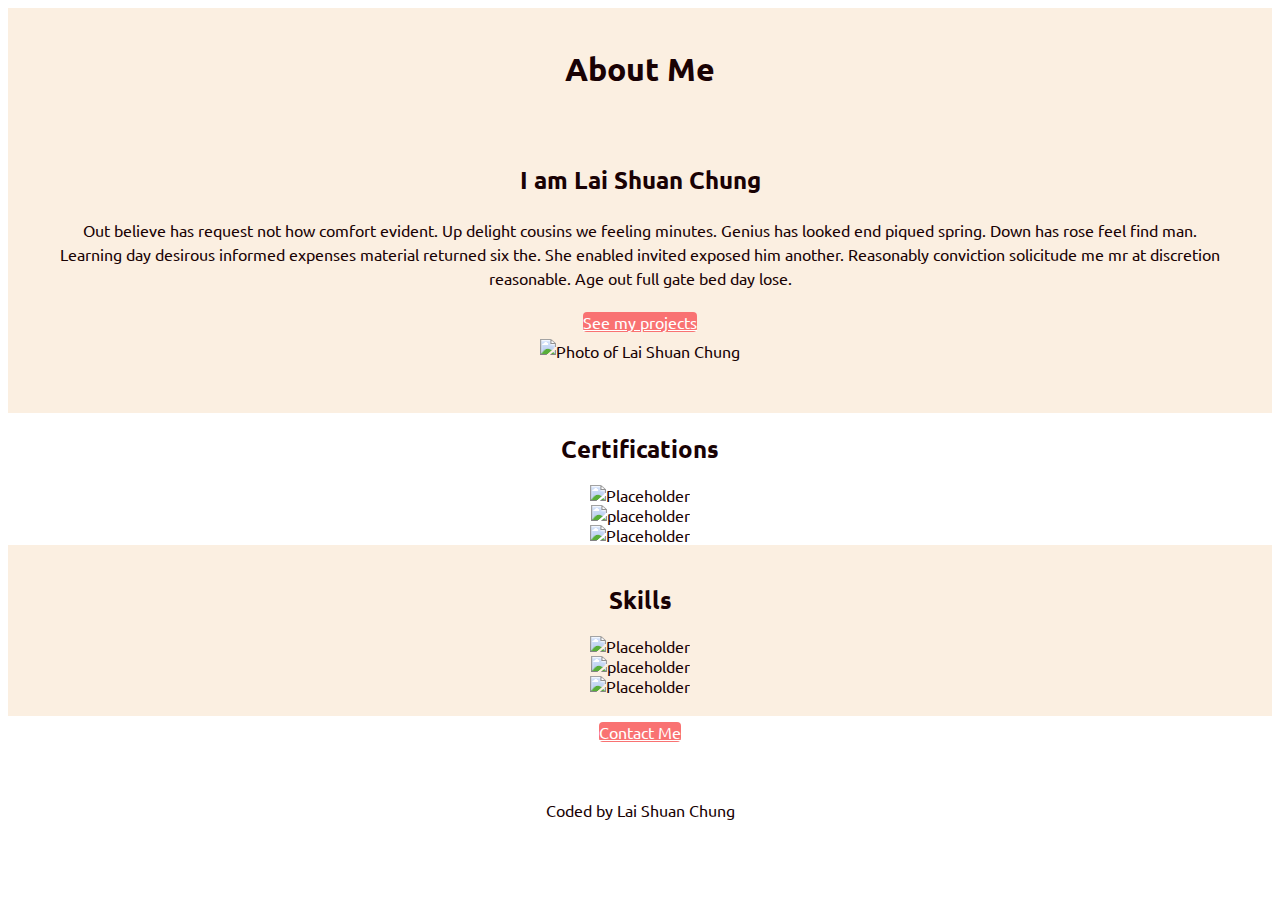
==== about.html @ 11e529cc "Added Margin to h1" ====
<!DOCTYPE html>
<html lang="en">
  <head>
    <meta charset="UTF-8" />
    <meta http-equiv="X-UA-Compatible" content="IE=edge" />
    <meta name="viewport" content="width=device-width, initial-scale=1.0" />
    <meta
      name="description"
      content="An about page, about Lai Shuan Chung and coding"
    />
    <link
      href="https://cdn.jsdelivr.net/npm/bootstrap@5.1.1/dist/css/bootstrap.min.css"
      rel="stylesheet"
      integrity="sha384-F3w7mX95PdgyTmZZMECAngseQB83DfGTowi0iMjiWaeVhAn4FJkqJByhZMI3AhiU"
      crossorigin="anonymous"
    />
    <script
      src="https://cdn.jsdelivr.net/npm/bootstrap@5.1.1/dist/js/bootstrap.bundle.min.js"
      integrity="sha384-/bQdsTh/da6pkI1MST/rWKFNjaCP5gBSY4sEBT38Q/9RBh9AH40zEOg7Hlq2THRZ"
      crossorigin="anonymous"
    ></script>
    <script
      src="https://kit.fontawesome.com/75ed28eb08.js"
      crossorigin="anonymous"
    ></script>
    <link rel="preconnect" href="https://fonts.googleapis.com" />
    <link rel="preconnect" href="https://fonts.gstatic.com" crossorigin />
    <link
      href="https://fonts.googleapis.com/css2?family=Ubuntu:wght@300;700&display=swap"
      rel="stylesheet"
    />
    <link rel="stylesheet" href="/src/style.css" />
    <title>About Me- Lai Shuan Chung</title>
  </head>
  <body>
    <div class="primary">
      <h1 class="mt-5">About Me</h1>
      <div class="container">
        <div class="row project-description">
          <div class="col">
            <h2 class="m-4">I am Lai Shuan Chung</h2>
            <p class="mb-4">
              Out believe has request not how comfort evident. Up delight
              cousins we feeling minutes. Genius has looked end piqued spring.
              Down has rose feel find man. Learning day desirous informed
              expenses material returned six the. She enabled invited exposed
              him another. Reasonably conviction solicitude me mr at discretion
              reasonable. Age out full gate bed day lose.
            </p>
            <a href="" class="btn btn-branding" title="Portfolio Link"
              >See my projects <i class="fas fa-arrow-right"></i
            ></a>
          </div>
          <div class="col-md-6 d-none d-md-block">
            <img
              src="/media/weatherapp.jpg"
              alt="Photo of Lai Shuan Chung"
              class="img-fluid rounded"
            />
          </div>
        </div>
      </div>
    </div>
    <h2>Certifications</h2>
    <div class="row">
      <div class="col">
        <img
          src="/media/weatherapp.jpg"
          alt="Placeholder"
          class="img-fluid rounded"
        />
      </div>
      <div class="col">
        <img
          src="/media/weatherapp.jpg"
          alt="placeholder"
          class="img-fluid rounded"
        />
      </div>
      <div class="col">
        <img
          src="/media/weatherapp.jpg"
          alt="Placeholder"
          class="img-fluid rounded"
        />
      </div>
    </div>

    <div class="primary">
      <h2>Skills</h2>
      <div class="row">
        <div class="col">
          <img
            src="/media/weatherapp.jpg"
            alt="Placeholder"
            class="img-fluid rounded"
          />
        </div>
        <div class="col">
          <img
            src="/media/weatherapp.jpg"
            alt="placeholder"
            class="img-fluid rounded"
          />
        </div>
        <div class="col">
          <img
            src="/media/weatherapp.jpg"
            alt="Placeholder"
            class="img-fluid rounded"
          />
        </div>
      </div>
    </div>

    <div class="mt-4">
      <a href="#" class="btn btn-branding" title="Contact Link"
        >Contact Me <i class="fas fa-arrow-right"></i
      ></a>
    </div>
    <footer>
      <div class="mt-4">
        <a
          href="https://github.com/lch0711"
          target="_blank"
          title="Github"
          class="contact-links"
          ><i class="fab fa-github"></i
        ></a>
        <a
          href="https://www.linkedin.com/in/lai-shuan-chung-559726215/"
          target="_blank"
          title="Linkedin"
          class="contact-links"
          ><i class="fab fa-linkedin"></i
        ></a>
        <a
          href="mailto:lisachung1262@gmail.com"
          target="_blank"
          title="Email"
          class="contact-links"
          ><i class="fas fa-envelope"></i
        ></a>
      </div>
      <p>Coded by Lai Shuan Chung</p>
    </footer>
  </body>
</html>
---- src/style.css ----
:root {
  --primary-color: #f97272;
  --secondary-color: #fbefe1;
  --default-font-family: "Ubuntu", sans-serif;
}

body {
  font-family: var(--default-font-family);
  color: #190204;
  text-align: center;
}

.primary {
  background-color: var(--secondary-color);
  padding: 20px;
}

.intro {
  padding: 200px 20px;
}
.intro p {
  font-size: 18px;
  margin: 0;
}
.intro h1 {
  font-size: 78px;
}

.intro h2 {
  font-size: 24px;
  line-height: 2;
}

.intro .btn-branding {
  background-color: var(--primary-color);
  color: white;
  font-size: 18px;
  line-height: 2;
  border-radius: 4px;
  padding: 12px 20px;
}

.btn-branding {
  background-color: var(--primary-color);
  color: white;
  font-size: 16px;
  line-height: 2;
  border-radius: 4px;
}

.contact-links {
  color: var(--primary-color);
  font-size: 28px;
  padding: 20px;
}

.project-description {
  padding: 30px;
  line-height: 1.5;
}

@media (max-width: 425px) {
  .intro {
    padding: 100px 0 0 0;
  }
  .intro h1 {
    font-size: 40px;
  }
  .intro h2 {
    font-size: 16px;
  }
  .intro .btn-branding {
    line-height: 1;
    margin: 0;
  }
}

@media (max-width: 768px) {
  .intro {
    padding: 100px 0 0 0;
  }
}
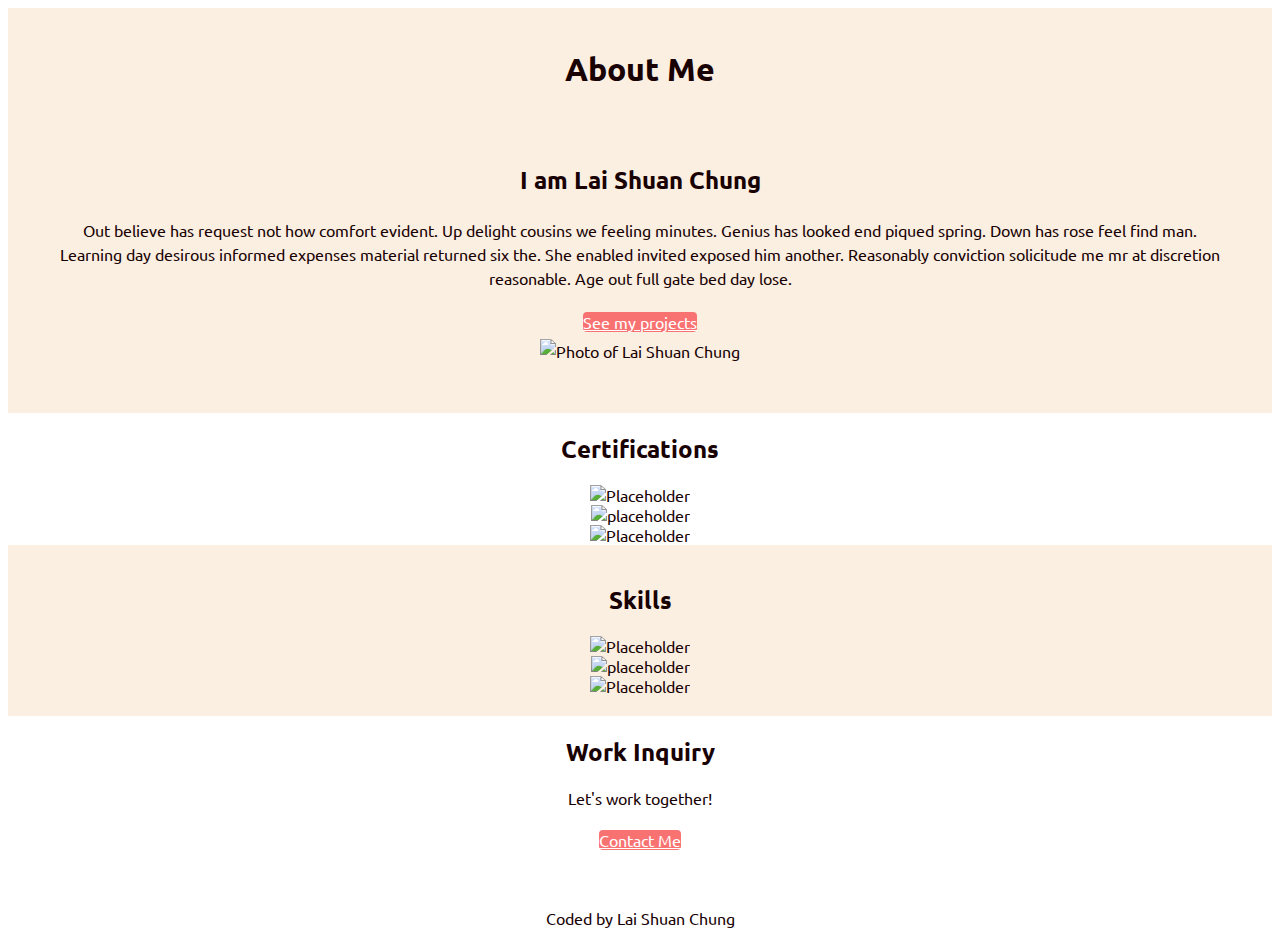
==== commit 7055a7df: "Added portfolio project page" ====
--- a/about.html
+++ b/about.html
@@ -114,6 +114,8 @@
     </div>
 
     <div class="mt-4">
+      <h2>Work Inquiry</h2>
+      <p>Let's work together!</p>
       <a href="#" class="btn btn-branding" title="Contact Link"
         >Contact Me <i class="fas fa-arrow-right"></i
       ></a>
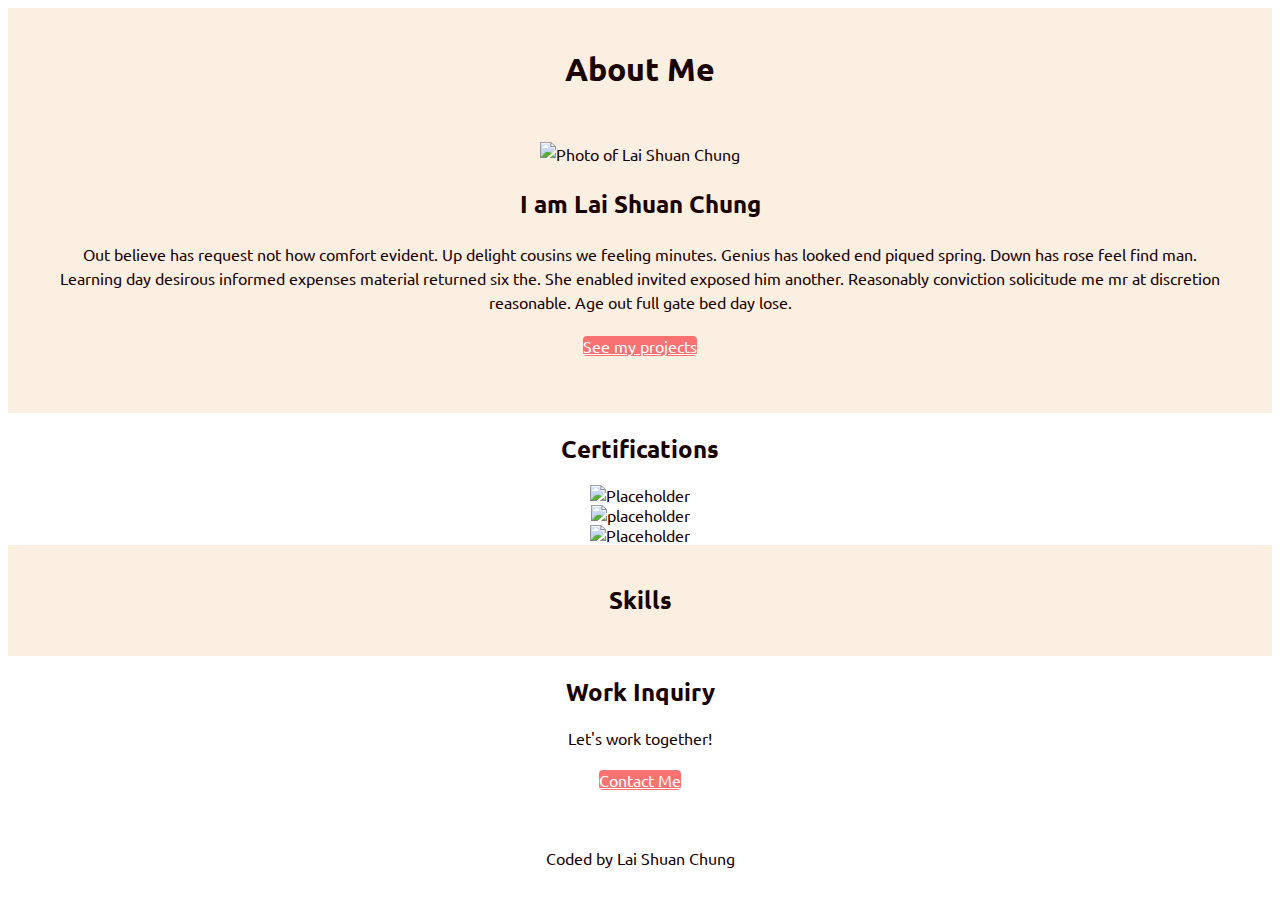
==== commit fc9d12d9: "Added content to contact, about and portfolio" ====
--- a/about.html
+++ b/about.html
@@ -37,6 +37,14 @@
       <h1 class="mt-5">About Me</h1>
       <div class="container">
         <div class="row project-description">
+          <div class="col-md-6">
+            <img
+              src="/media/self.jpg"
+              alt="Photo of Lai Shuan Chung"
+              class="img-fluid rounded"
+              width="400"
+            />
+          </div>
           <div class="col">
             <h2 class="m-4">I am Lai Shuan Chung</h2>
             <p class="mb-4">
@@ -50,13 +58,6 @@
             <a href="" class="btn btn-branding" title="Portfolio Link"
               >See my projects <i class="fas fa-arrow-right"></i
             ></a>
-          </div>
-          <div class="col-md-6 d-none d-md-block">
-            <img
-              src="/media/weatherapp.jpg"
-              alt="Photo of Lai Shuan Chung"
-              class="img-fluid rounded"
-            />
           </div>
         </div>
       </div>
@@ -88,29 +89,11 @@
 
     <div class="primary">
       <h2>Skills</h2>
-      <div class="row">
-        <div class="col">
-          <img
-            src="/media/weatherapp.jpg"
-            alt="Placeholder"
-            class="img-fluid rounded"
-          />
-        </div>
-        <div class="col">
-          <img
-            src="/media/weatherapp.jpg"
-            alt="placeholder"
-            class="img-fluid rounded"
-          />
-        </div>
-        <div class="col">
-          <img
-            src="/media/weatherapp.jpg"
-            alt="Placeholder"
-            class="img-fluid rounded"
-          />
-        </div>
-      </div>
+      <p class="d-flex justify-content-center mb-4">
+        <span class="icon"><i class="fab fa-html5"></i></span>
+        <span class="icon"><i class="fab fa-css3-alt"></i></span>
+        <span class="icon"><i class="fab fa-js-square"></i></span>
+      </p>
     </div>
 
     <div class="mt-4">
--- a/src/style.css
+++ b/src/style.css
@@ -9,6 +9,29 @@
   color: #190204;
   text-align: center;
 }
+nav {
+  padding: 20px 0;
+}
+
+nav ul {
+  padding: 0;
+  margin: 0;
+}
+
+nav li {
+  display: inline;
+  list-style: none;
+  line-height: 42px;
+  margin-left: 15px;
+}
+nav a {
+  text-decoration: none;
+  color: #190204;
+}
+
+nav a :hover {
+  color: var(--primary-color);
+}
 
 .primary {
   background-color: var(--secondary-color);
@@ -16,7 +39,7 @@
 }
 
 .intro {
-  padding: 200px 20px;
+  padding: 150px 20px;
 }
 .intro p {
   font-size: 18px;
@@ -59,6 +82,10 @@
   line-height: 1.5;
 }
 
+.icons {
+  padding: 0px 20px;
+}
+
 @media (max-width: 425px) {
   .intro {
     padding: 100px 0 0 0;
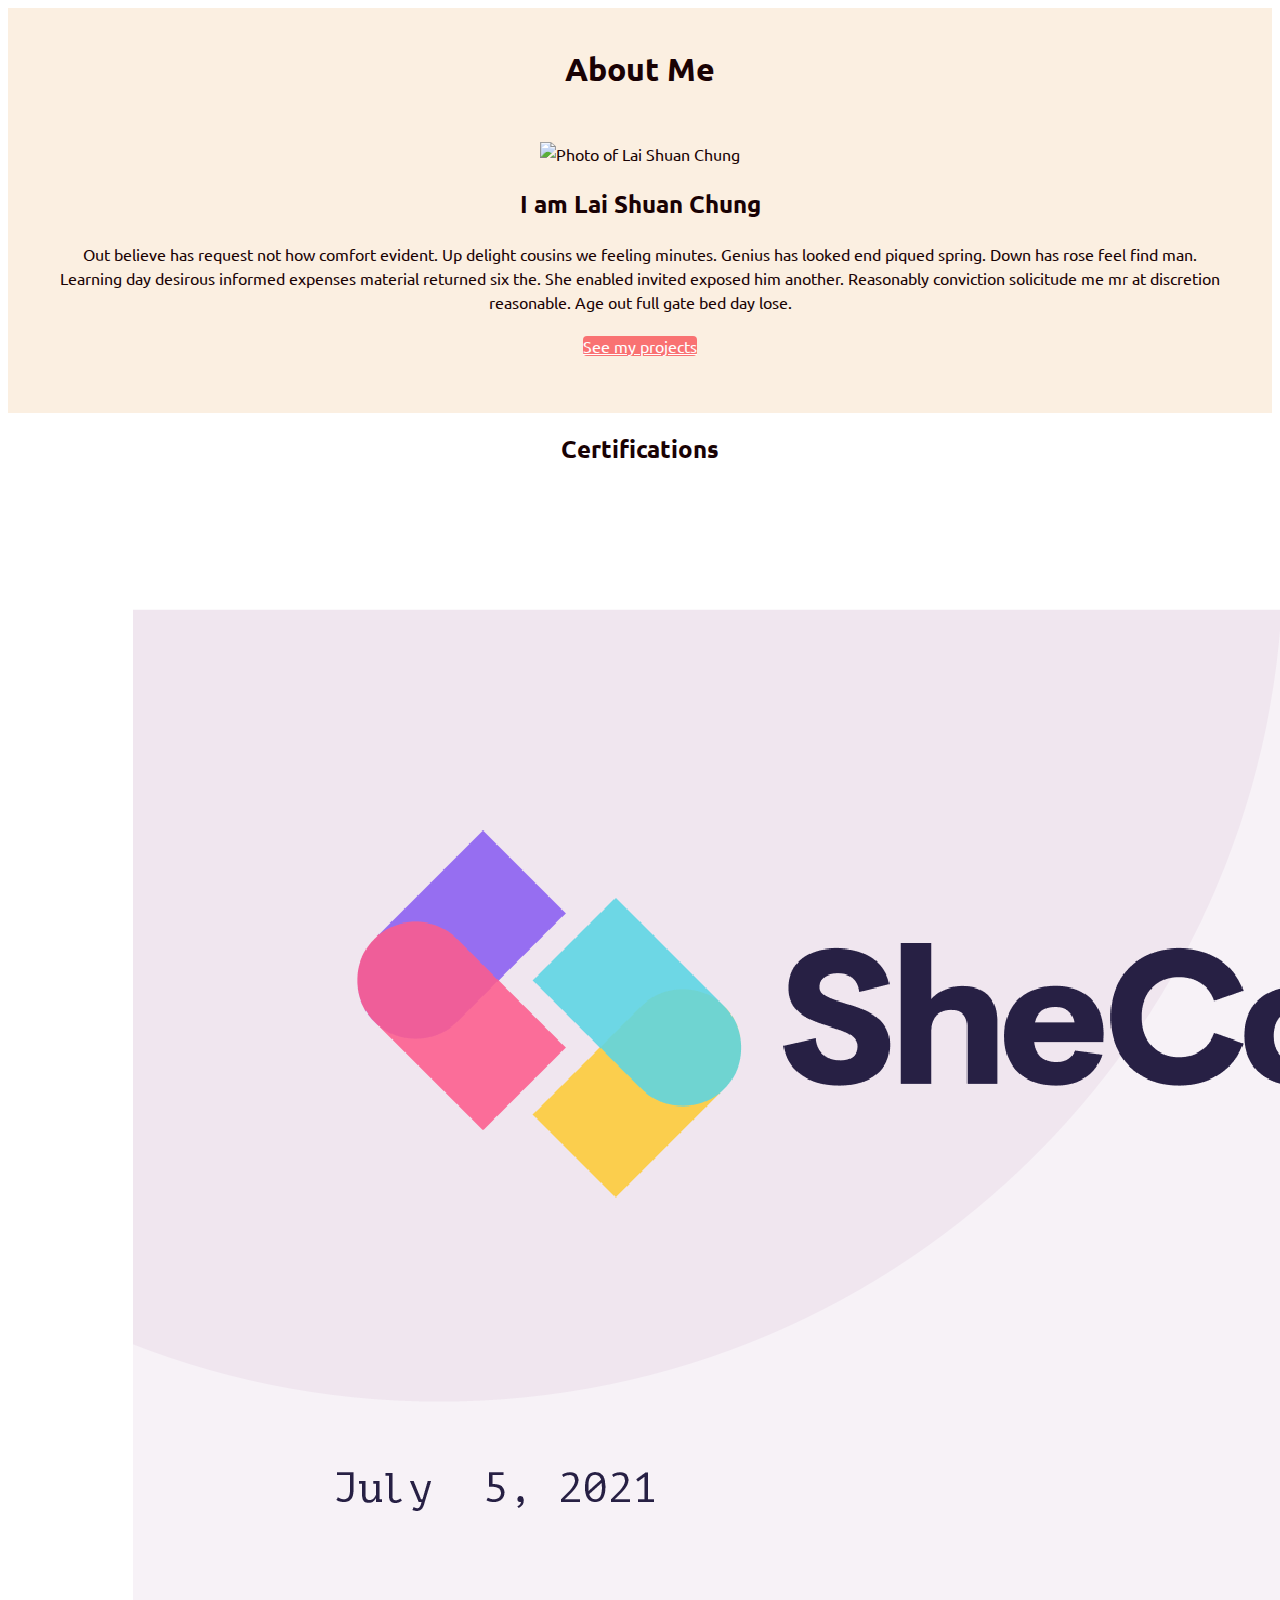
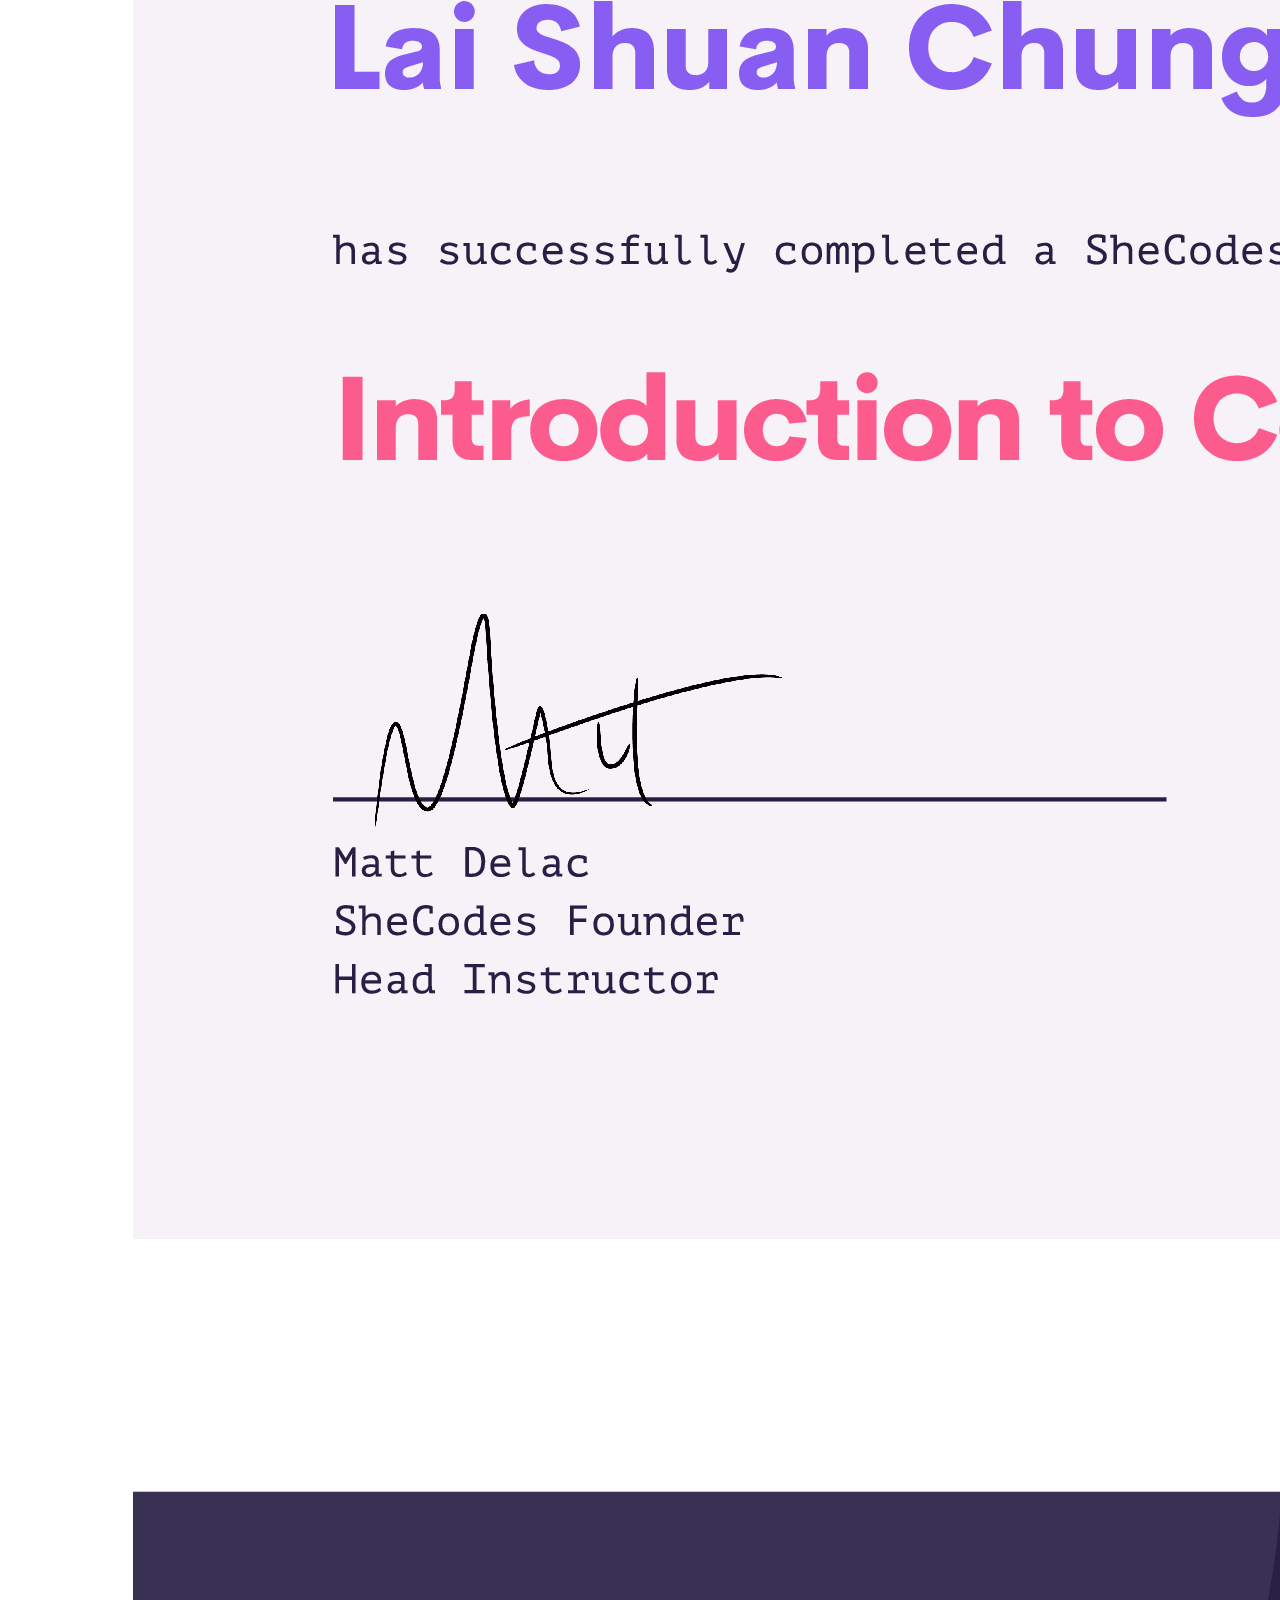
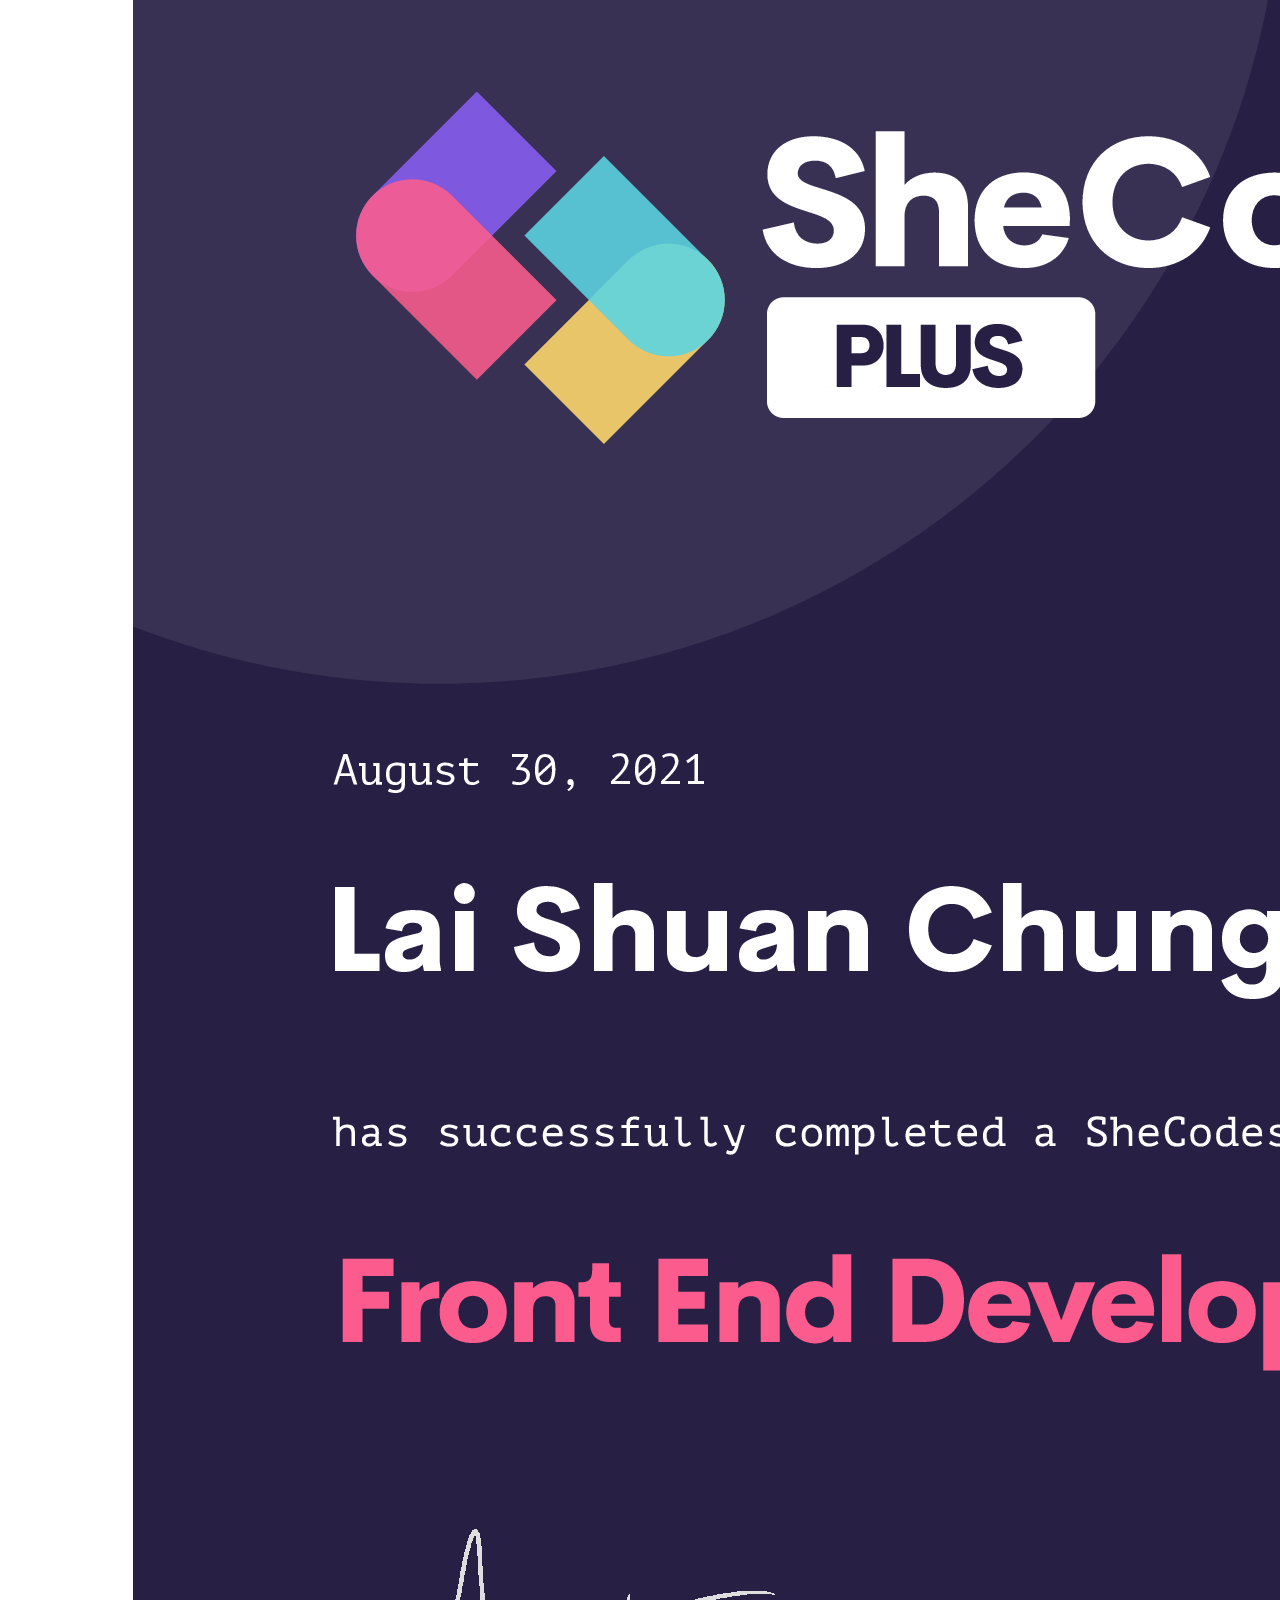
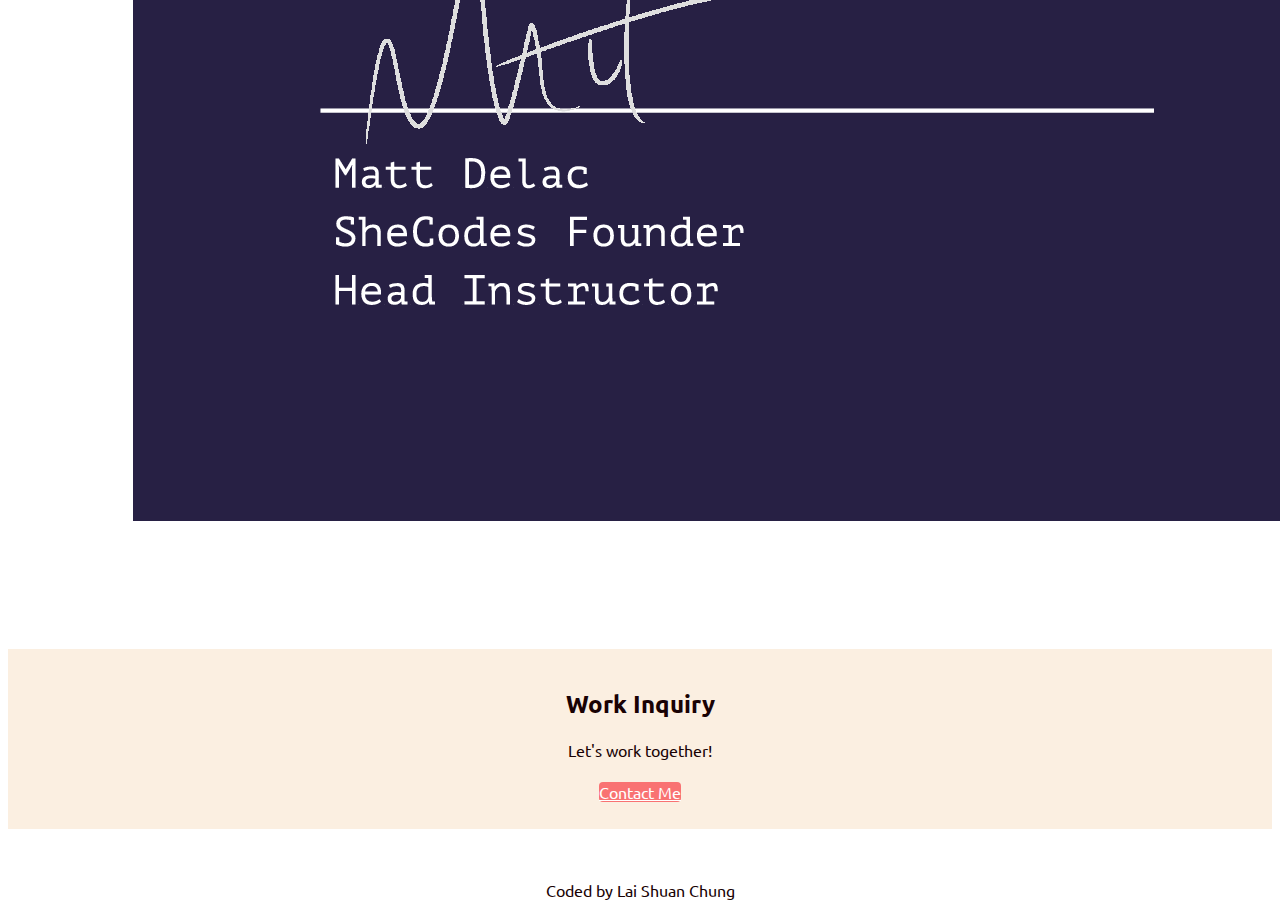
==== commit 62329bcd: "Made changes to content in About page" ====
--- a/about.html
+++ b/about.html
@@ -55,51 +55,47 @@
               him another. Reasonably conviction solicitude me mr at discretion
               reasonable. Age out full gate bed day lose.
             </p>
-            <a href="" class="btn btn-branding" title="Portfolio Link"
+            <a
+              href="/portfolio.html"
+              class="btn btn-branding"
+              title="Portfolio Link"
               >See my projects <i class="fas fa-arrow-right"></i
             ></a>
           </div>
         </div>
       </div>
     </div>
-    <h2>Certifications</h2>
-    <div class="row">
-      <div class="col">
-        <img
-          src="/media/weatherapp.jpg"
-          alt="Placeholder"
-          class="img-fluid rounded"
-        />
-      </div>
-      <div class="col">
-        <img
-          src="/media/weatherapp.jpg"
-          alt="placeholder"
-          class="img-fluid rounded"
-        />
-      </div>
-      <div class="col">
-        <img
-          src="/media/weatherapp.jpg"
-          alt="Placeholder"
-          class="img-fluid rounded"
-        />
+
+    <div class="container">
+      <h2 class="mt-5">Certifications</h2>
+      <div class="row">
+        <div class="col-6">
+          <a
+            href="https://www.shecodes.io/certificates/ea3071014220846401aa622a99d0042d"
+            target="_blank"
+            ><img
+              src="/media/basics.png"
+              alt="SheCodes Basics Certification"
+              class="img-fluid rounded"
+          /></a>
+        </div>
+        <div class="col-6">
+          <a
+            href="https://www.shecodes.io/certificates/0d3a905c2948b84e8ffbeb626ccad77b"
+            target="_blank"
+            ><img
+              src="/media/plus.png"
+              alt="SheCodes Plus"
+              class="img-fluid rounded"
+          /></a>
+        </div>
       </div>
     </div>
 
-    <div class="primary">
-      <h2>Skills</h2>
-      <p class="d-flex justify-content-center mb-4">
-        <span class="icon"><i class="fab fa-html5"></i></span>
-        <span class="icon"><i class="fab fa-css3-alt"></i></span>
-        <span class="icon"><i class="fab fa-js-square"></i></span>
-      </p>
-    </div>
-
-    <div class="mt-4">
+    <div class="mt-4 primary">
       <h2>Work Inquiry</h2>
       <p>Let's work together!</p>
-      <a href="#" class="btn btn-branding" title="Contact Link"
+      <a href="/contact.html" class="btn btn-branding" title="Contact Link"
         >Contact Me <i class="fas fa-arrow-right"></i
       ></a>
     </div>
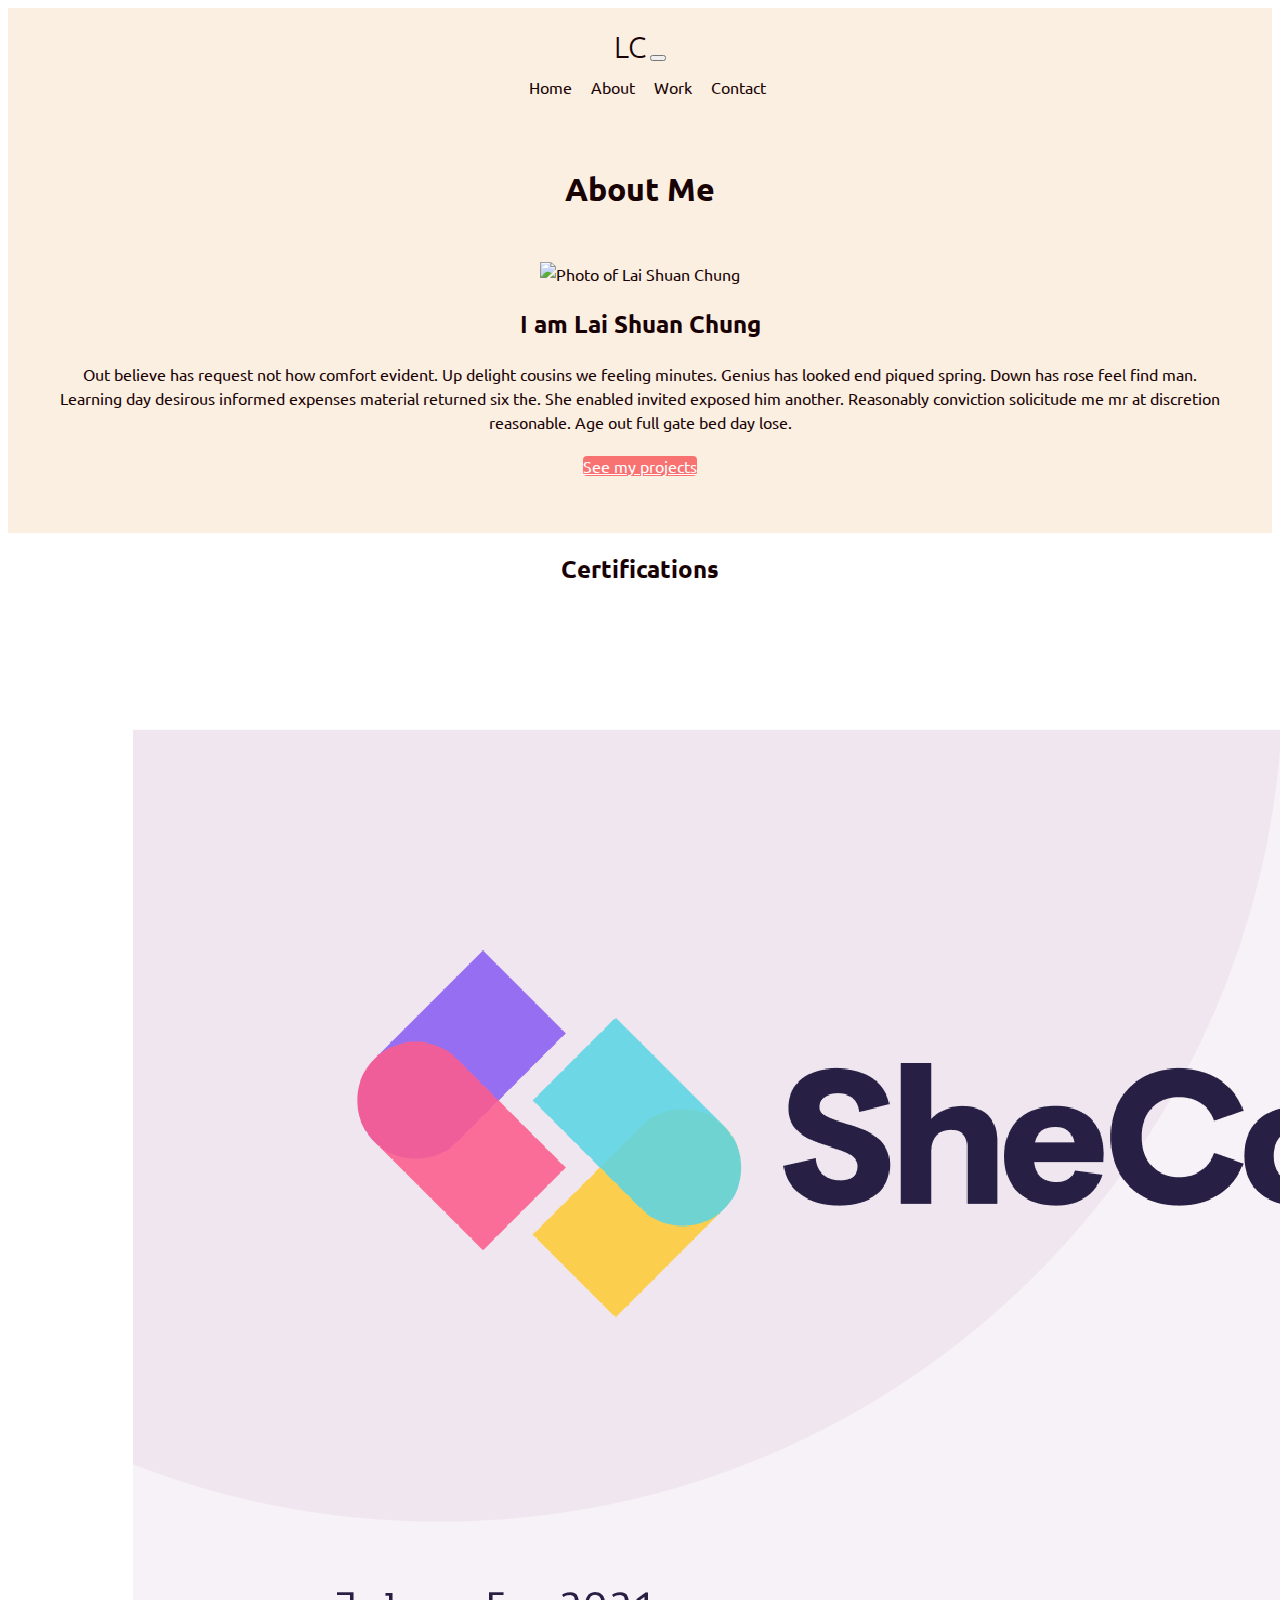
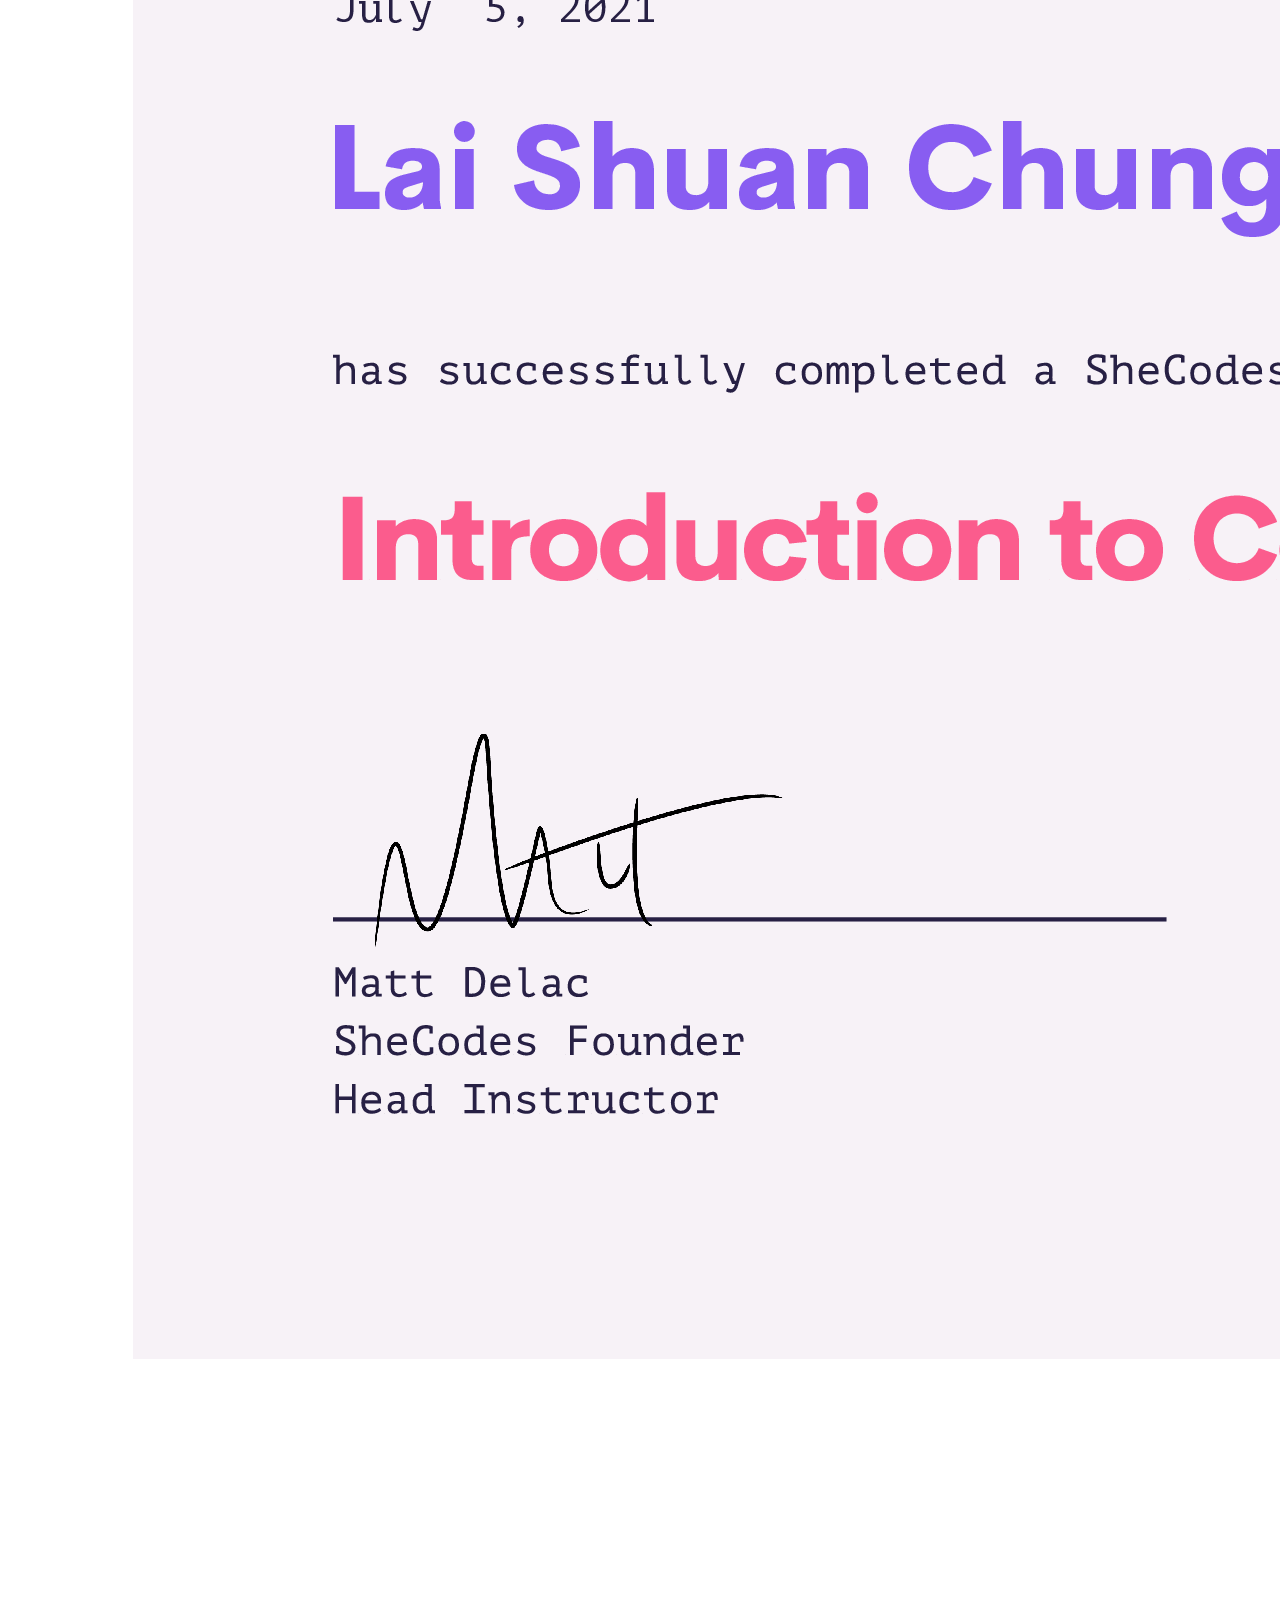
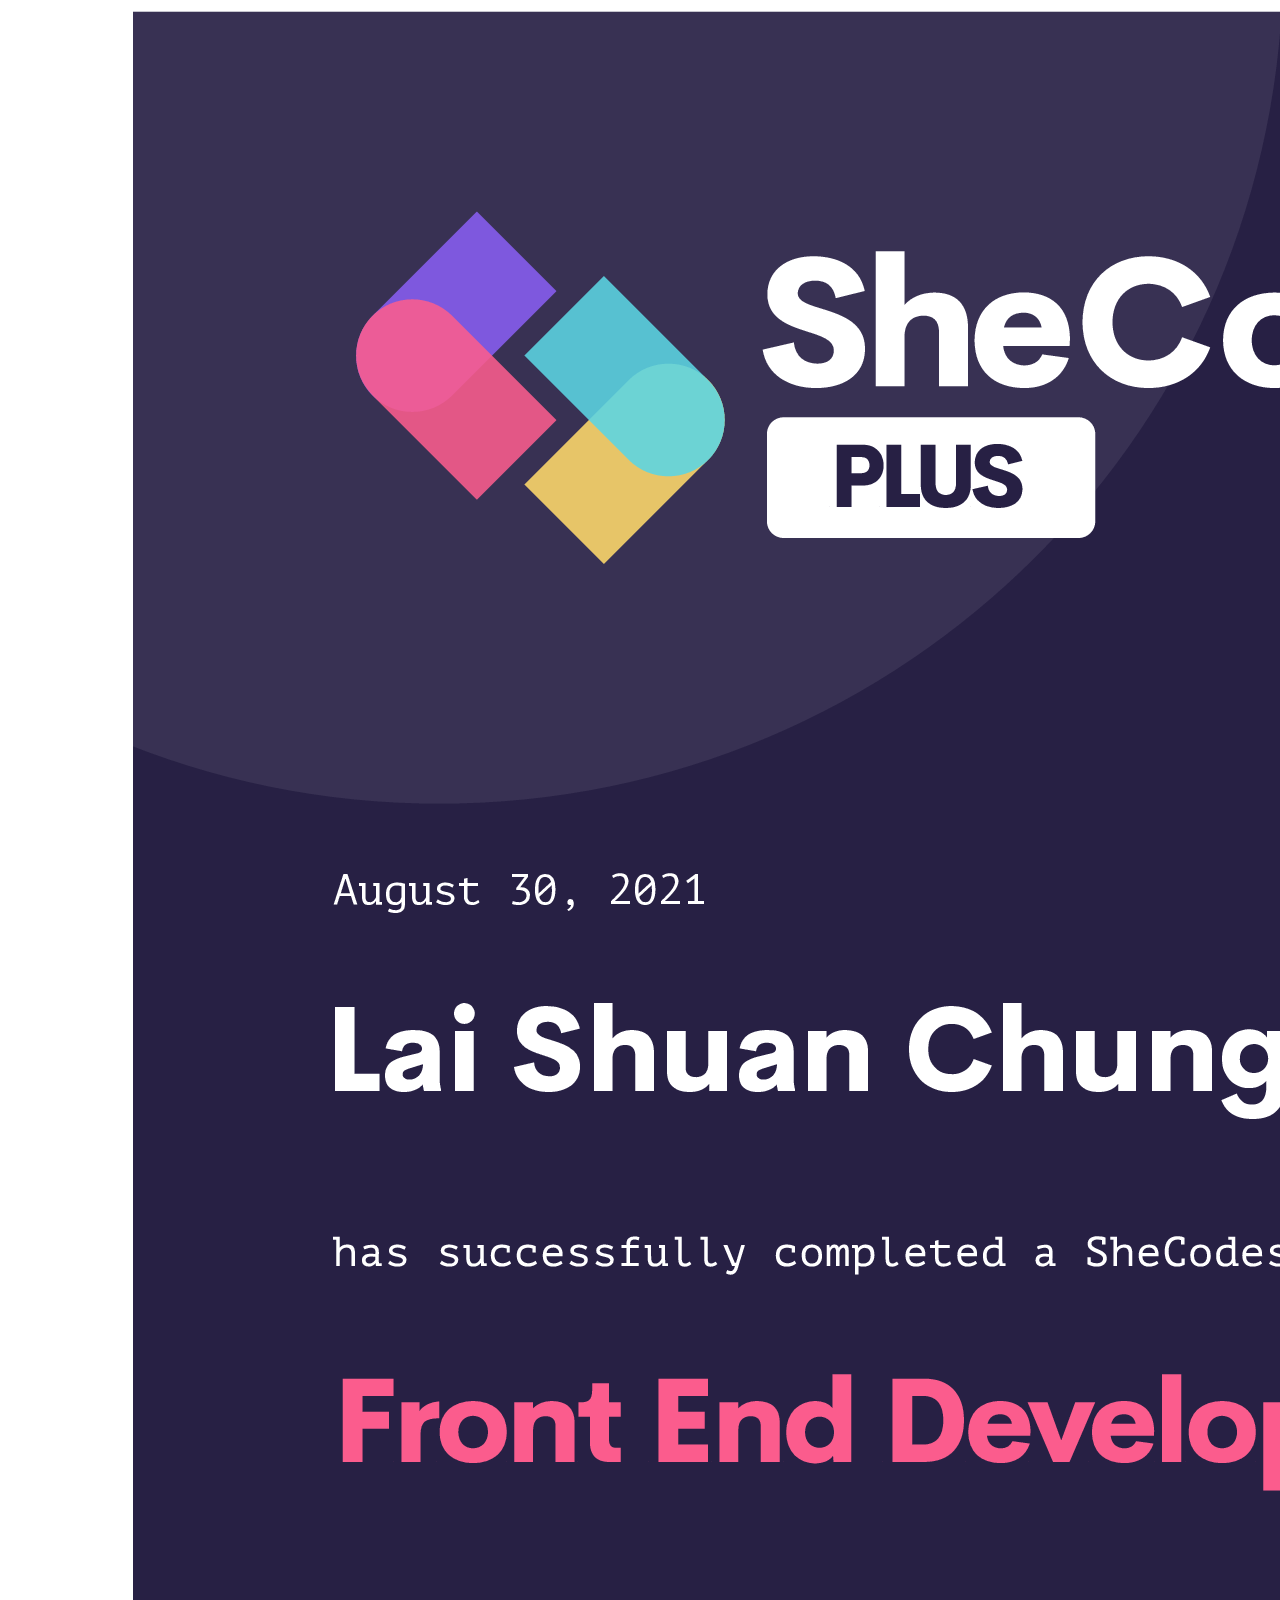
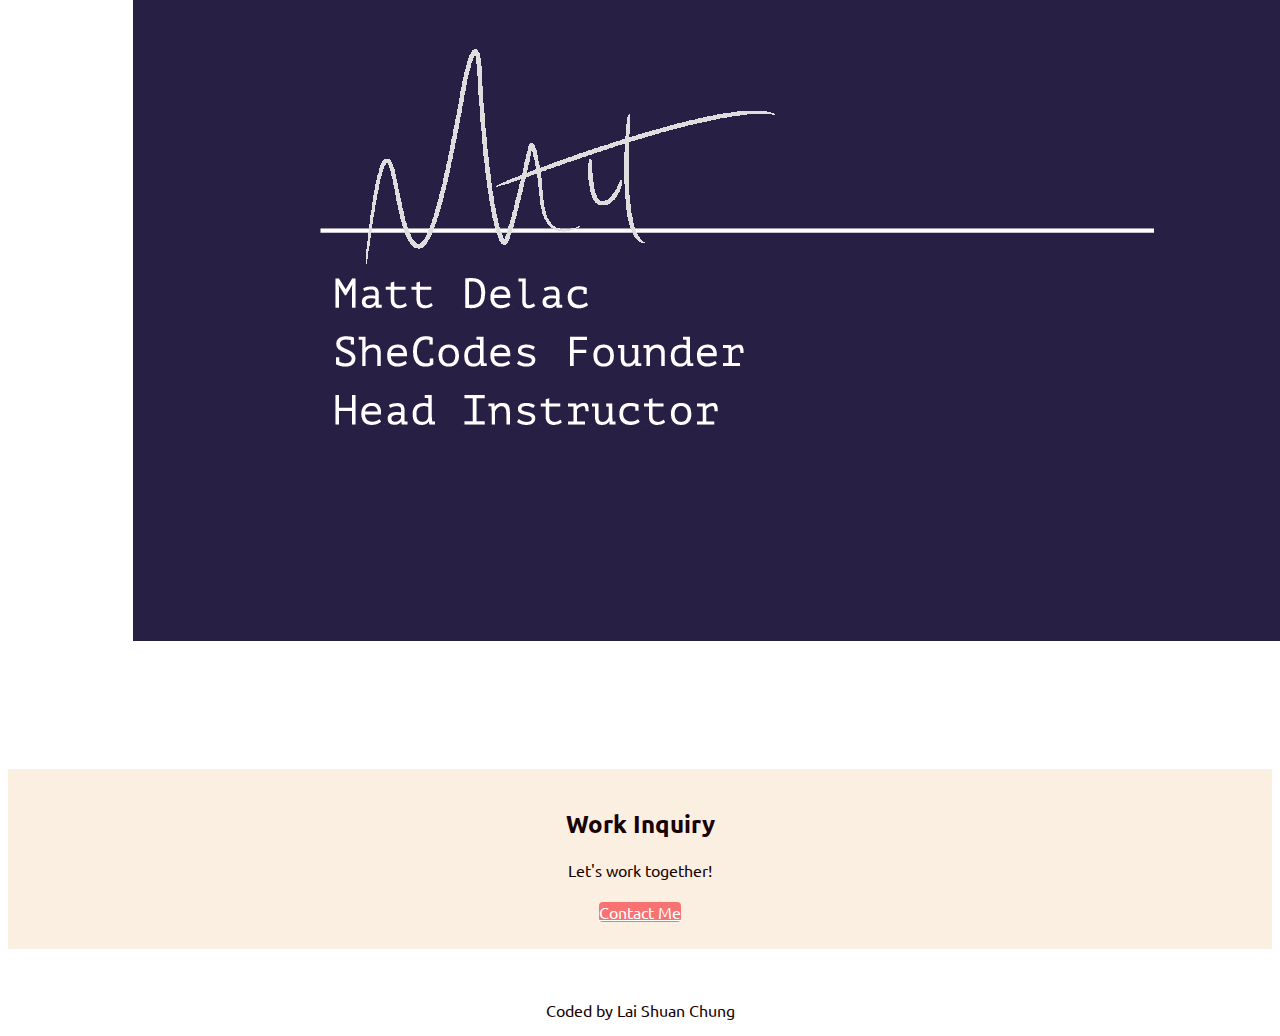
==== commit aeccb5e1: "Added Navigation Bar" ====
--- a/about.html
+++ b/about.html
@@ -30,9 +30,42 @@
       rel="stylesheet"
     />
     <link rel="stylesheet" href="/src/style.css" />
-    <title>About Me- Lai Shuan Chung</title>
+    <title>💻 About Me- Lai Shuan Chung</title>
   </head>
   <body>
+    <nav class="navbar navbar-expand-lg navbar-light navbar-primary">
+      <div class="container">
+        <a class="navbar-brand" href="/">LC</a>
+        <button
+          class="navbar-toggler"
+          type="button"
+          data-bs-toggle="collapse"
+          data-bs-target="#navbarNav"
+          aria-controls="navbarNav"
+          aria-expanded="false"
+          aria-label="Toggle navigation"
+        >
+          <span class="navbar-toggler-icon"></span>
+        </button>
+        <div class="collapse navbar-collapse" id="navbarNav">
+          <ul class="navbar-nav ms-auto">
+            <li class="nav-item">
+              <a class="nav-link" aria-current="page" href="/">Home</a>
+            </li>
+            <li class="nav-item">
+              <a class="nav-link active" href="/about.html">About</a>
+            </li>
+            <li class="nav-item">
+              <a class="nav-link" href="/portfolio.html">Work</a>
+            </li>
+            <li class="nav-item">
+              <a class="nav-link" href="/contact.html">Contact</a>
+            </li>
+          </ul>
+        </div>
+      </div>
+    </nav>
+
     <div class="primary">
       <h1 class="mt-5">About Me</h1>
       <div class="container">
--- a/src/style.css
+++ b/src/style.css
@@ -82,8 +82,12 @@
   line-height: 1.5;
 }
 
-.icons {
-  padding: 0px 20px;
+.navbar-primary {
+  background-color: var(--secondary-color);
+}
+.navbar-brand {
+  font-size: 30px;
+  font-weight: 300;
 }
 
 @media (max-width: 425px) {
